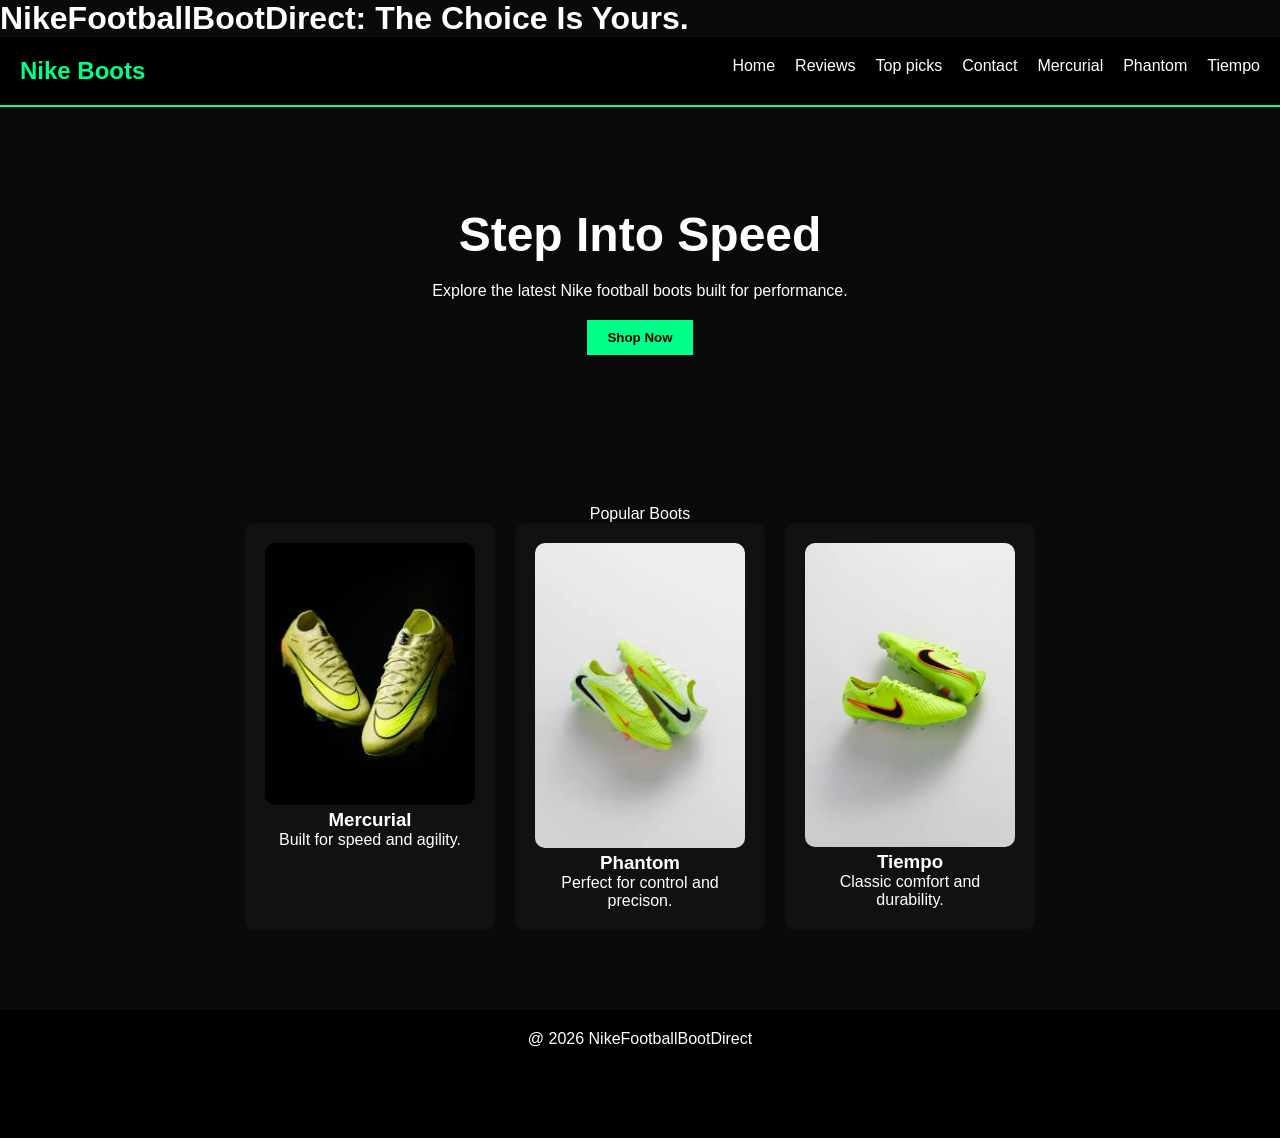
==== index.html @ bd4a2821 "Force rename index file" ====
<!DOCTYPE html>
<html lang="en">
<head>
    <meta charset="UTF-8">
    <meta name="viewport" content="width=device-width, initial-scale=1.0">
    <title>NikeFootballBootDirect</title>
    <link rel="stylesheet" href="Styles.css">
<head>
<body>
    <header>
        <h1>NikeFootballBootDirect: The Choice Is Yours.</h1>
    <header>
        
    <!--NAVBAR -->
    <nav>
        <h1>Nike Boots </h1>
        <ul>
            <li><a href="Index.html">Home</a></li>
            <li><a href="Reviews.html">Reviews</a></li>
            <li><a href="Top.html">Top picks</a></li>
            <li><a href="Contact.html">Contact</a></li>
            <li><a href="Mercurial.html">Mercurial</a></li>
            <li><a href="Phantom.html">Phantom</a></li>
            <li><a href="Tiempo.html">Tiempo</a></li>
        </ul>
    </nav>

    <!--HERO SECTION-->
    <section class="hero">
    <h2>Step Into Speed</h2>
    <p>Explore the latest Nike football boots built for performance.</p>
    <a href="https://www.nike.com/gb/football?msockid=36d734c25ba6675435c323c15a746690" target="_blank">
    <button>Shop Now</button>
    </a>
</section>

    <!--BOOTS SECTION-->
    <section class="boots">
        <header>Popular Boots</header> 

    <div class="boot-container">
       
    <!--Boot 1-->
    <div class="boot-card">
        <img src="images/mercurial.jpg" alt="Nike Mercurial">
        <h3>Mercurial</h3>
        <p>Built for speed and agility.</p>
    </div>
    
    <!--Boot 2-->
    <div class="boot-card">
        <img src="images/phantom.jpg" alt="Nike Phantom">
        <h3>Phantom</h3>
        <p>Perfect for control and precison.</p>
    </div>    

    <!--Boot 3-->
    <div class="boot-card">
        <img src="images/tiempo.jpg" alt="Nike Tiempo">
        <h3>Tiempo</h3>
        <p>Classic comfort and durability.</p>
    </div>


  </div>
</section>


<!--FOOTER-->
<footer>
    <p>@ 2026 NikeFootballBootDirect</p>
<footer>

</body>
</html>
---- Styles.css ----
/* RESET */
* {
    margin: 0;
    padding: 0;
    box-sizing: border-box;
}

/* BODY */
body {
    font-family: Arial, sans-serif;
    background-color: #0a0a0a;
    color: white;
}

/* NAVBAR */
nav {
    display: flex;
    justify-content: space-between;
    padding: 20px;
    background: black;
    border-bottom: 2px solid #00ff88;
}

nav h1 {
    color: #00ff88;
}

nav ul{
    display: flex;
    list-style: none;
}

nav ul li{
    margin-left: 20px;
}

nav a {
    text-decoration: none;
    color: white;
    transition: 0.3s;
}

nav a:hover {
    color: #00ff88;
}

/* HERO */
.hero {
    text-align: center;
    padding: 100px 20px;
    background: url('images/hero.jpg') no-repeat center/cover;
}

.hero h2 {
    font-size: 3rem;
}

.hero p {
    margin: 20px 0;
}

.hero button {
    padding: 10px 20px;
    border: none;
    background: #00ff88;
    color: black;
    font-weight: bold;
    cursor: pointer;
    transition: 0.3s;
}

.hero button:hover {
    background: white;
}

/* BOOTS SECTION */
.boots {
    padding: 50px 20px;
    text-align: center;
}

.boot-container {
    display: flex;
    justify-content: center;
    gap: 20px;
    flex-wrap: wrap;
}

/* BOOT CARD */
.boot-card {
    background: #111;
    padding: 20px;
    border-radius: 10px;
    width: 250px;
    transition: 0.3s
}

.boot-card img {
    width: 100%;
    border-radius: 10px;
}

.boot-card:hover {
    transform: scale(1.05);
    box-shadow: 0 0 15px #00ff88;
}

/* FOOTER */
footer {
    text-align: center;
    padding: 20px;
    background: black;
    margin-top: 30px;
}
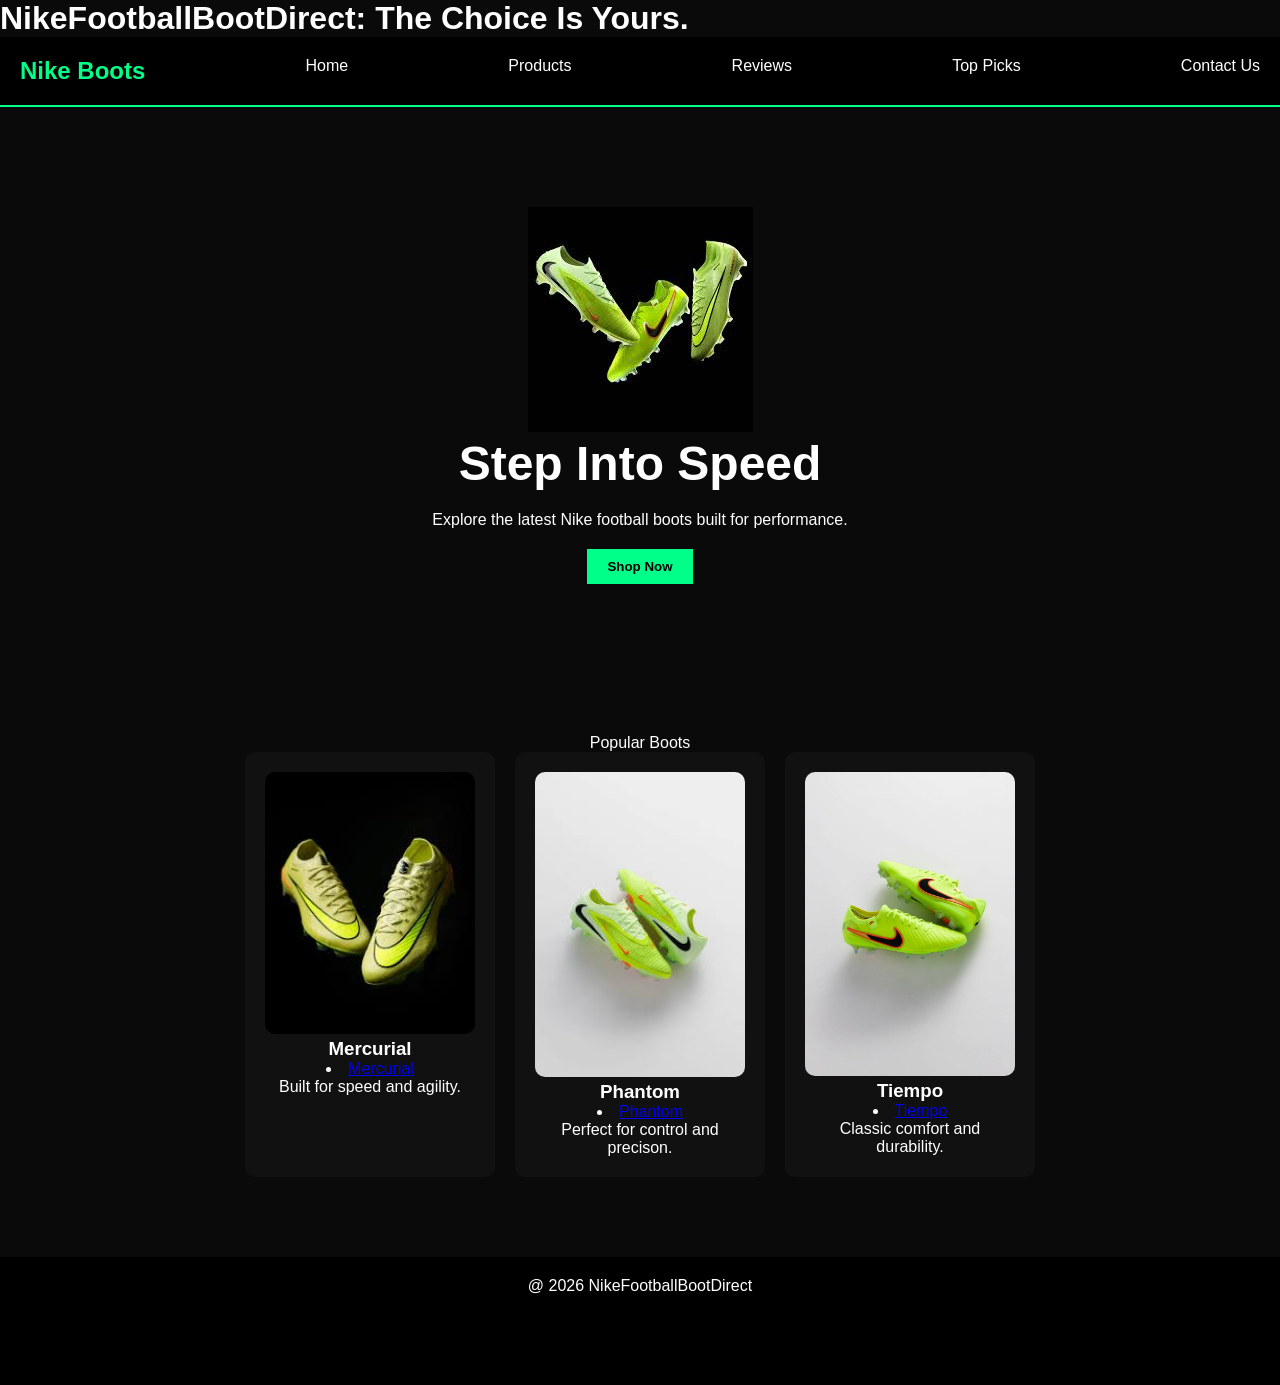
==== commit 7bb85344: "Added products page and styling" ====
--- a/index.html
+++ b/index.html
@@ -14,19 +14,16 @@
     <!--NAVBAR -->
     <nav>
         <h1>Nike Boots </h1>
-        <ul>
-            <li><a href="Index.html">Home</a></li>
-            <li><a href="Reviews.html">Reviews</a></li>
-            <li><a href="Top.html">Top picks</a></li>
-            <li><a href="Contact.html">Contact</a></li>
-            <li><a href="Mercurial.html">Mercurial</a></li>
-            <li><a href="Phantom.html">Phantom</a></li>
-            <li><a href="Tiempo.html">Tiempo</a></li>
-        </ul>
+            <a href="index.html">Home</a>
+            <a href="Products.html">Products</a>
+            <a href="Reviews.html">Reviews</a>
+            <a href="Top.html">Top Picks</a>
+            <a href="Contact.html">Contact Us</a>
     </nav>
 
     <!--HERO SECTION-->
     <section class="hero">
+    <img src="images/home.jfif" alt="Nike Voltage">
     <h2>Step Into Speed</h2>
     <p>Explore the latest Nike football boots built for performance.</p>
     <a href="https://www.nike.com/gb/football?msockid=36d734c25ba6675435c323c15a746690" target="_blank">
@@ -44,6 +41,7 @@
     <div class="boot-card">
         <img src="images/mercurial.jpg" alt="Nike Mercurial">
         <h3>Mercurial</h3>
+         <li><a href="Mercurial.html">Mercurial</a></li>
         <p>Built for speed and agility.</p>
     </div>
     
@@ -51,6 +49,7 @@
     <div class="boot-card">
         <img src="images/phantom.jpg" alt="Nike Phantom">
         <h3>Phantom</h3>
+        <li><a href="Phantom.html">Phantom</a></li>
         <p>Perfect for control and precison.</p>
     </div>    
 
@@ -58,6 +57,7 @@
     <div class="boot-card">
         <img src="images/tiempo.jpg" alt="Nike Tiempo">
         <h3>Tiempo</h3>
+        <li><a href="Tiempo.html">Tiempo</a></li>
         <p>Classic comfort and durability.</p>
     </div>
 
--- a/Styles.css
+++ b/Styles.css
@@ -10,6 +10,24 @@
     font-family: Arial, sans-serif;
     background-color: #0a0a0a;
     color: white;
+}
+
+.products {
+    display: flex;
+    justify-content: center;  /* centers them */
+    gap: 20px;                /* space between cards */
+}
+
+.card {
+    border: 1px solid #ccc;
+    padding: 15px;
+    width: 200px;
+    text-align: center;
+}
+
+.card img {
+    width: 100%;
+    height: auto;
 }
 
 /* NAVBAR */
@@ -111,4 +129,11 @@
     padding: 20px;
     background: black;
     margin-top: 30px;
+}
+
+@media (max-width: 768px)  {
+    .boot-container {
+        flex-direction: column;
+        align-items: center;
+    }
 }
